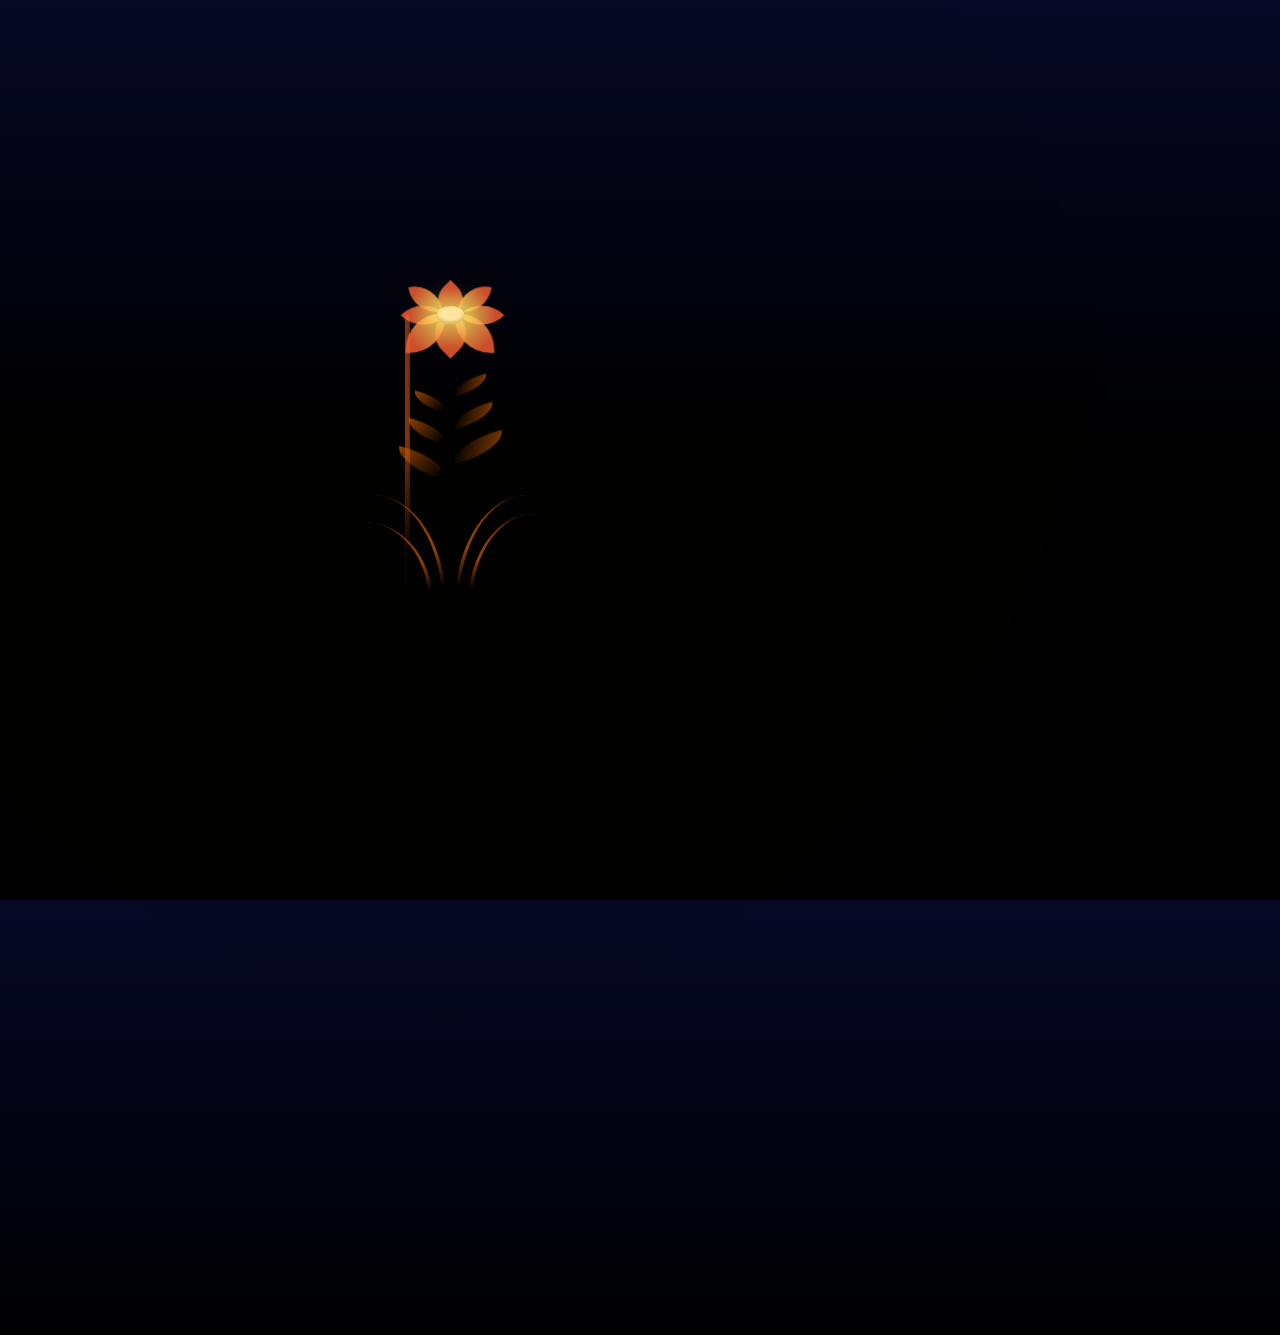
==== flower.html @ 3addbfbc "Music and Flower" ====
<!DOCTYPE html>
<html lang="en">

<head>
    <meta charset="UTF-8">
    <meta name="viewport" content="width=device-width, initial-scale=1.0">
    <title>A Bouquet For You</title>
    <link rel="stylesheet" href="Assets/css/flower.css">
</head>

<body>
    <div class="ground">
        <div class="flower-container"></div>
        <div class="flower-container"></div>
        <div class="flower-container"></div>
        <div class="flower-container"></div>
        <div class="flower-container"></div>
        <div class="flower-container"></div>
        <div class="flower-container"></div>
        <div class="flower-container"></div>
        <div class="flower-container"></div>
        <div class="flower-container"></div>
    </div>

    <script src="Assets/js/flower.js"></script>
</body>

</html>
---- Assets/css/flower.css ----
* {
    box-sizing: border-box;
}

body {
    background-image: linear-gradient(to bottom, #060825 0%, #000 50%);
    margin: 0;
    padding: 0;
    height: 100vh;
    align-content: center;
    justify-items: center;
    overflow: hidden;
}

.ground {
    width: 100vmin;
    aspect-ratio: 1.5;
    overflow: visible;
    position: relative;
    transform-origin: center center;
    transform: scale(2);
    animation: shrink 1.5s ease-in forwards 4s;
}

.flower-container {
    position: absolute;
    top: 50%;
    left: 50%;
    transform: translate(-50%, -50%);
    &:first-child {
        top: 50%;
        left: 50%;
    }

    &:nth-child(2) {
        top: 45%;
        left: 30%;
        width: 8%;
    }
    &:nth-child(3) {
        top: 45%;
        left: 70%;
        width: 8%;
    }
    &:nth-child(4) {
        top: 85%;
        left: 95%;
        width: 20%;
    }
    &:nth-child(5) {
        top: 130%;
        left: 30%;
        width: 30%;
    }
    &:nth-child(6) {
        top: 60%;
        left: 10%;
        width: 12%;
    }
    &:nth-child(7) {
        top: 20%;
        left: 15%;
        width: 6%;
    }

    &:nth-child(8) {
        top: 15%;
        left: 35%;
        width: 5%;
    }

    &:nth-child(9) {
        top: 26%;
        left: 85%;
        width: 7%;
    }

    &:nth-child(10) {
        top: 22%;
        left: 60%;
        width: 6.5%;
    }
}

.flower-container {
    width: 10%;
    aspect-ratio: 16;
    container-type: inline-size;
    filter: drop-shadow(0 0 25cqi #ffd85faa);
    justify-items: center;
    align-content: center;
    transform-origin: bottom center;
}

.flower-top {
    width: 50cqi;
    aspect-ratio: 1.5;
    position: relative;
    z-index: 1;
    position: absolute;
    bottom: 100%;
    left: 50%;
    transform: translate(-50%, 50%);
}

.flower-circle {
    width: 30cqi;
    aspect-ratio: 1.5;
    border-radius: 50%;
    background-color: #ffe4a0;
    box-shadow: inset 0px -3cqi 3cqi #aa7a0266;
    position: absolute;
    scale: 0;
    left: 50%;
    top: 50%;
    transform: translate(-50%, -50%);
    border-radius: 100% 100% 100% 100%/90% 90% 90% 90%;
    filter: drop-shadow(0 0 15cqi #ffd85f);
    transform-origin: top left;
}

.flower-petal {
    width: 80%;
    aspect-ratio: 1;
    background-color: #ffe4a0;
    background-image: linear-gradient(135deg, #ff6236 20%, #ffd85f 80%);
    position: absolute;
    opacity: 0;
}

.flower-petal__1 {
    bottom: 42%;
    right: 65%;
    border-radius: 0px 100% 5% 100%/0px 100% 5% 100%;
    transform: rotate(-10deg) scale(0.82);
}

.flower-petal__2 {
    bottom: 42%;
    left: 65%;
    border-radius: 0px 100% 5% 100%/0px 100% 5% 100%;
    transform: rotate(100deg) scale(0.82);
}

.flower-petal__3 {
    bottom: 40%;
    left: 10%;
    border-radius: 0px 100% 50% 100%/0px 100% 50% 100%;
    transform: rotate(45deg) scale(0.8);
}

.flower-petal__4 {
    top: -10%;
    left: 80%;
    border-radius: 0px 100% 0% 100%/0px 100% 0% 100%;
    transform: rotate(135deg) scale(0.9);
}

.flower-petal__5 {
    top: -10%;
    right: 70%;
    border-radius: 0px 100% 0% 100%/0px 100% 0% 100%;
    transform: rotate(315deg) scale(0.9);
}

.flower-petal__6 {
    top: 50%;
    right: 65%;
    border-radius: 0px 100% 10% 100%/0px 100% 5% 100%;
    transform: rotate(270deg) scale(1.1);
}

.flower-petal__7 {
    top: 50%;
    left: 65%;
    border-radius: 0px 100% 10% 100%/0px 100% 5% 100%;
    transform: rotate(180deg) scale(1.1);
}

.flower-petal__8 {
    top: 50%;
    left: 10%;
    border-radius: 0px 100% 50% 100%/0px 100% 30% 100%;
    transform: rotate(225deg) scale(1);
}

.flower-light {
    width: 3cqi;
    aspect-ratio: 1;
    position: absolute;
    border-radius: 50%;
    opacity: 0;

    &:nth-child(odd) {
        background-color: #ffe4a0;
        filter: blur(2cqi) drop-shadow(0 0 5cqi #ffd85f);
    }

    &:nth-child(even) {
        background-color: #ff6236;
        filter: blur(2cqi) drop-shadow(0 0 5cqi #ff6236);
    }
}

.flower-light__1 {
    top: 10%;
    left: 20%;
    scale: 0.8;
}
.flower-light__2 {
    top: 20%;
    left: 80%;
    scale: 1.2;
}
.flower-light__3 {
    top: 30%;
    left: 50%;
    scale: 1.5;
}
.flower-light__4 {
    top: 40%;
    left: 10%;
}
.flower-light__5 {
    top: 50%;
    left: 90%;
    scale: 2;
}
.flower-light__6 {
    top: 60%;
    left: 30%;
}
.flower-light__7 {
    top: 70%;
    left: 40%;
    scale: 0.5;
}
.flower-light__8 {
    top: 60%;
    left: 60%;
}

.flower-bottom {
    width: 6%;
    aspect-ratio: 0.02;
    left: 47%;
    top: 50%;
}

.flower-stem {
    width: 100%;
    height: 100%;
    transform: scaleY(0);
    background-image: linear-gradient(to left, rgba(0, 0, 0, 0.2), transparent, rgba(87, 42, 25, 0.2)),
                         linear-gradient(to top, transparent 10%, #da580099, #da580099);
    border-radius: 50px 50px 0 0;
    transform-origin: bottom center;
}

.flower-leaf {
    width: 40%;
    aspect-ratio: 2.5;
    position: absolute;
    scale: 0;
    opacity: 0;

    &:nth-child(even) {
        right: 55%;
        background-image: linear-gradient(120deg, #d86100aa 0%, #da580000 90%);
        border-radius: 0% 100% 0% 100%/0% 100% 0% 100%;
        transform-origin: bottom right;
    }

    &:nth-child(odd) {
        left: 55%;
        background-image: linear-gradient(300deg, #d86100aa 0%, #da580000 90%);
        border-radius: 100% 0% 100% 0%/100% 0% 100% 0%;
        transform-origin: bottom left;
    }
}

.flower-leaf__2 {
    top: 25%;
    transform: rotate(-15deg) scale(1);
}

.flower-leaf__1 {
    top: 31%;
    transform: rotate(15deg) scale(1);
}

.flower-leaf__4 {
    top: 37%;
    transform: rotate(-15deg) scale(1.2);
}

.flower-leaf__3 {
    top: 43%;
    transform: rotate(15deg) scale(1.2);
}

.flower-leaf__6 {
    top: 50%;
    transform: rotate(-15deg) scale(1.5);
}

.flower-leaf__5 {
    top: 56%;
    transform: rotate(15deg) scale(1.5);
}


.flower-grass {
    position: absolute;
    bottom: -20cqi;
    width: 80cqi;
    height: 120cqi;
    opacity: 0;
    scale: 0;
    mask-image: linear-gradient(to top, transparent 15%, #fff 50%);

    &:nth-child(odd) {
        right: 55%;
        border-top-right-radius: 100%;
        border-right: 5cqi solid #d86100aa;
        transform-origin: bottom right;
    }

    &:nth-child(even) {
        left: 55%;
        border-top-left-radius: 100%;
        border-left: 5cqi solid #d86100aa;
        transform-origin: bottom left;
    }
}

.flower-grass__3 {
    left: 70% !important;
    width: 75cqi;
    height: 100cqi;;
}

.flower-grass__4 {
    right: 70% !important;
    width: 75cqi;
    height: 90cqi;
}


.animate {
    &.flower-container {
        animation: flower-rotate 12s linear infinite;
    }

    .flower-circle {
        animation: grass-grow 0.25s ease-in forwards 3s;
    }

     .flower-petal {
        animation: petal-grow 0.5s ease-in forwards,
                    flower-rotate 3s linear infinite;
    }

   .flower-petal__3 {
        animation-delay: 3.2s;
    }
    .flower-petal__2 {
        animation-delay: 3.3s;
    }
    .flower-petal__4 {
        animation-delay: 3.4s;
    }
    .flower-petal__7 {
        animation-delay: 3.5s;
    }
    .flower-petal__8 {
        animation-delay: 3.6s;
    }
    .flower-petal__6 {
        animation-delay: 3.7s;
    }
    .flower-petal__5 {
        animation-delay: 3.8s;
    }
    .flower-petal__1 {
        animation-delay: 3.9s;
    }

    .flower-stem {
        animation: stem-grow 3s ease-in forwards;
    }
    
    .flower-grass {
        animation:  grass-grow 1s ease-in forwards 1.5s,
        flower-rotate 6s linear infinite;
    }
    
    .flower-leaf {
        animation: grass-grow 0.75s ease-in forwards, 
                    flower-rotate 6s linear infinite;
    }
    
    .flower-leaf__2 {
        animation-delay: 2s;
    }
    
    .flower-leaf__1 {
        animation-delay: 1.9s;
    }
    
    .flower-leaf__4 {
        animation-delay: 1.8s;
    }
    
    .flower-leaf__3 {
        animation-delay: 1.65s;
    }
    
    .flower-leaf__6 {
        animation-delay: 1.5s;
    }
    
    .flower-leaf__5 {
        animation-delay: 1.25s;
    }

    .flower-light {
        animation: light-float 5s ease-in-out infinite;
    }

    .flower-light__1 {
        animation-delay: 4.7s;
    }
    .flower-light__2 {
        animation-delay: 5.2s;
    }
    .flower-light__3 {
        animation-delay: 5.7s;
    }
    .flower-light__4 {
        animation-delay: 6.2s;
    }
    .flower-light__5 {
        animation-delay: 6.7s;
    }
    .flower-light__6 {
        animation-delay: 7.2s;
    }
    .flower-light__7 {
        animation-delay: 7.7s;
    }
    .flower-light__8 {
        animation-delay: 8.2s;
    }
}

@keyframes petal-grow {
    0% {
        scale: 0;
        opacity: 0.8;
    }
    50% {
        scale: 1;
        opacity: 0.8;
    }
    75% {
        scale: 1.1;
        opacity: 0.8;
    }
    90% {
        scale: 0.9;
        opacity: 0.8;
    }
    100% {
        scale: 1;
        opacity: 0.8;
    }
}


@keyframes grass-grow {
    100% {
        opacity: 1;
        scale: 1;
    }
}


@keyframes stem-grow {
    0% {
        border-radius: 10%;
    }

    100% {
        transform: scaleY(1);
    }
}

@keyframes flower-rotate {
    0%,100% {
        rotate: 0deg;
    }
    25% {
        rotate: 5deg;
    }
    75% {
        rotate: -5deg;
    }
}

@keyframes shrink {
    100% {
        transform: scale(1);
    }
}

@keyframes light-float {
    0% {
        opacity: 0;
        transform: translate(0, 0);
    }
    25% {
        opacity: 1;
        transform: translate(20cqi, -25cqi);
    }
    50% {
        opacity: 1;
        transform: translate(0, -50cqi);
    }
    75% {
        opacity: 1;
        transform: translate(-20cqi, -75cqi);
    }
    100% {
        opacity: 0;
        transform: translate(0, -100cqi);
    }
}
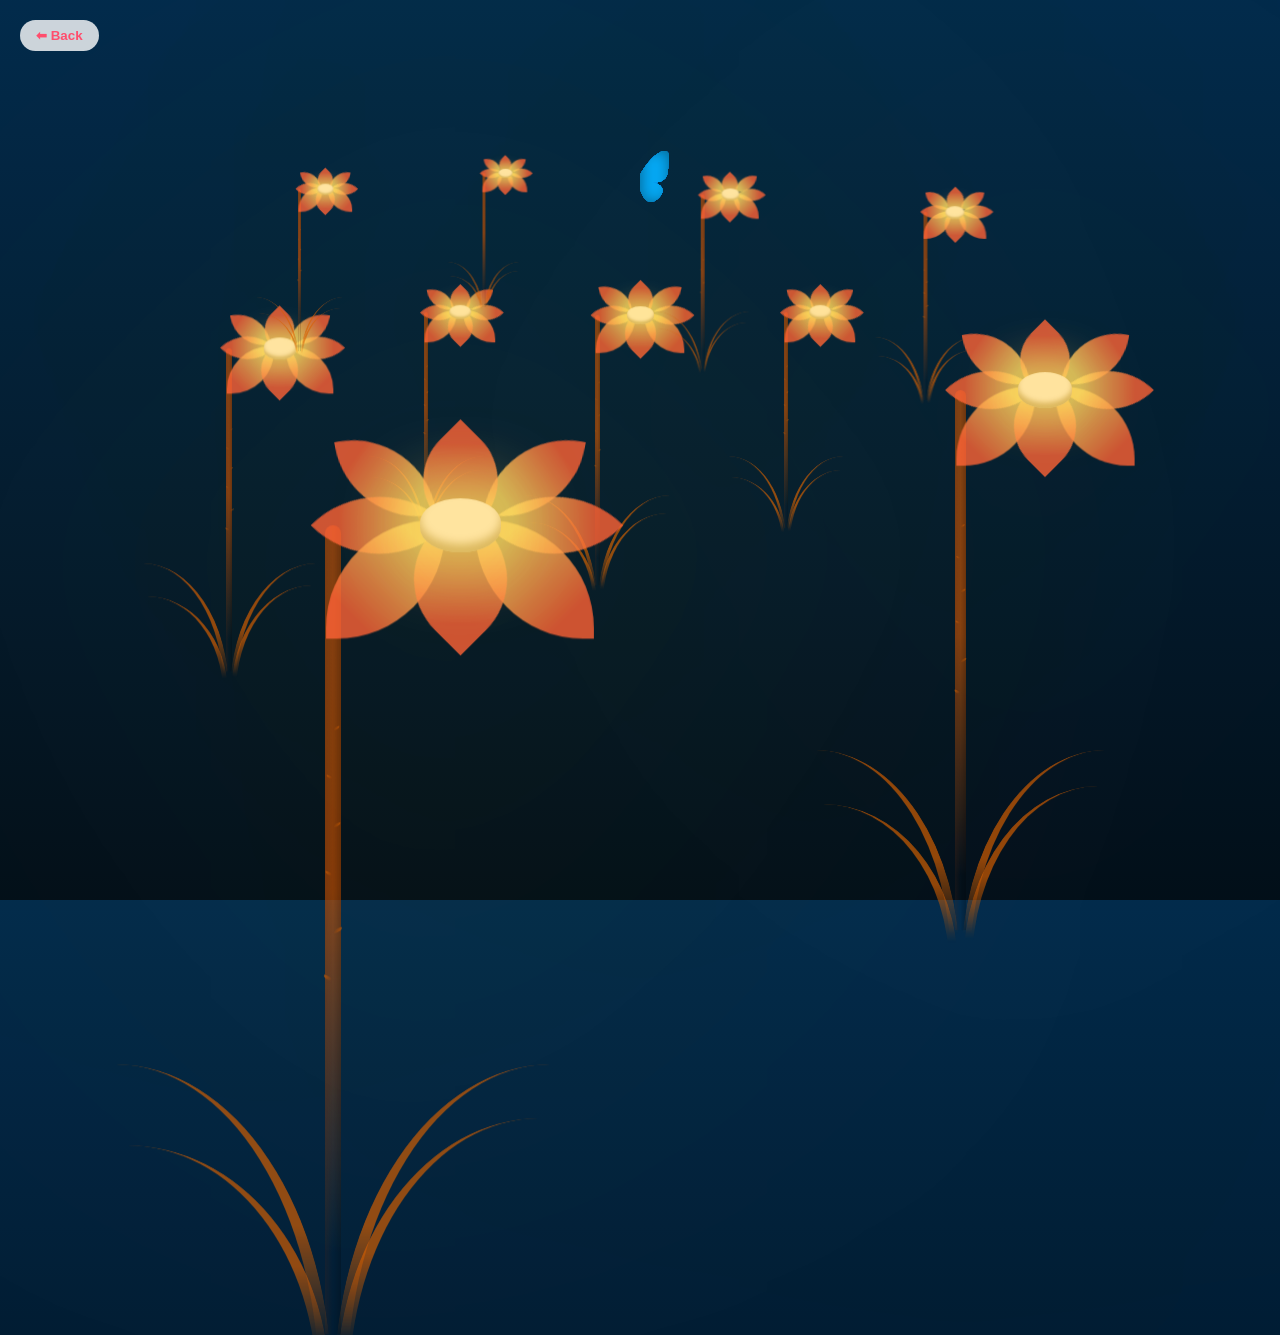
==== commit 19a5c940: "Flower with butterflies, love letter" ====
--- a/flower.html
+++ b/flower.html
@@ -6,9 +6,30 @@
     <meta name="viewport" content="width=device-width, initial-scale=1.0">
     <title>A Bouquet For You</title>
     <link rel="stylesheet" href="Assets/css/flower.css">
+    <link rel="stylesheet" href="Assets/css/butterfly.css">
 </head>
 
 <body>
+
+    <div class="back-btn-container">
+        <button onclick="location.href='index.html'" class="back-btn">⬅ Back</button>
+    </div>
+
+    <div class="scene">
+        <div class="butterfly" style="--random: 0.73428"></div>
+        <div class="butterfly" style="--random: 0.8213"></div>
+        <div class="butterfly" style="--random: 0.46092"></div>
+        <div class="butterfly" style="--random: 0.05981"></div>
+        <div class="butterfly" style="--random: 0.20235"></div>
+        <div class="butterfly" style="--random: 0.91763"></div>
+        <div class="butterfly" style="--random: 0.3448"></div>
+        <div class="butterfly" style="--random: 0.27659"></div>
+        <div class="butterfly" style="--random: 0.08087"></div>
+        <div class="butterfly" style="--random: 0.6667"></div>
+        <div class="butterfly" style="--random: 0.39124"></div>
+        <div class="butterfly" style="--random: 0.15907"></div>
+    </div>
+
     <div class="ground">
         <div class="flower-container"></div>
         <div class="flower-container"></div>
@@ -22,6 +43,8 @@
         <div class="flower-container"></div>
     </div>
 
+
+
     <script src="Assets/js/flower.js"></script>
 </body>
 
--- a/Assets/css/flower.css
+++ b/Assets/css/flower.css
@@ -535,4 +535,19 @@
         opacity: 0;
         transform: translate(0, -100cqi);
     }
-}+}
+
+/* Back Button styling */
+.back-btn-container {
+    position: absolute;
+    top: 20px; left: 20px;
+    z-index: 10;
+}
+.back-btn {
+    background-color: rgba(255, 255, 255, 0.8);
+    border: none; padding: 8px 16px;
+    border-radius: 20px; cursor: pointer;
+    font-weight: bold; color: #ff4d6d;
+    transition: background 0.3s;
+}
+.back-btn:hover { background-color: #fff; }
--- a/Assets/css/butterfly.css
+++ b/Assets/css/butterfly.css
@@ -0,0 +1,86 @@
+*,
+*::before,
+*::after {
+  padding: 0;
+  margin: 0;
+  box-sizing: border-box;
+}
+
+body {
+  background-color: hsl(207 100% 5%);
+  background-image: linear-gradient(hsl(207 100% 15%), hsl(207 100% 5%));
+  min-height: 100vh;
+  display: grid;
+  place-items: center;
+  perspective: 800px;
+  overflow: clip;
+
+  * {
+    transform-style: preserve-3d;
+  }
+}
+
+.scene {
+  position: relative;
+
+  * {
+    position: absolute;
+  }
+}
+
+.butterfly {
+  position: absolute;
+  animation: fly calc(12s + var(--random) * 6s) calc(var(--random) * -100s)
+    infinite linear;
+
+  &::before,
+  &::after {
+    box-shadow: 0 0 15px #0007 inset;
+    content: "";
+    position: absolute;
+    width: 30px;
+    height: 53px;
+    background-color: hsl(calc(197 + var(--random) * 20) 100% 50%);
+    clip-path: path(
+      "m0 24.949c 2.6262-5.4316 9.7782-15.554 16.428-20.546 4.798-3.6021 12.572-6.3892 12.572 2.4795 0 1.7712-1.0155 14.879-1.6111 17.007-2.0703 7.3984-9.6144 9.2854-16.325 8.1433 11.73 1.9964 14.714 8.6092 8.2697 15.222-12.239 12.559-17.591-3.1511-18.963-7.1766-.2514-.73797-.36904-1.0832-.37077-.78964z"
+    );
+    transform-origin: left;
+  }
+  &::before {
+    animation: flapB calc(0.2s + var(--random) * 0.1s) infinite alternate
+      ease-in-out;
+  }
+
+  &::after {
+    animation: flapA calc(0.2s + var(--random) * 0.1s) infinite alternate
+      ease-in-out;
+  }
+}
+
+@keyframes fly {
+  0% {
+    transform: rotateX(90deg) rotate(calc(var(--random) * 360deg))
+      translateX(200px) translateZ(-70vh);
+  }
+  100% {
+    transform: rotateX(90deg) rotate(calc(var(--random) * 360deg - 720deg))
+      translateX(200px) translateZ(70vh);
+  }
+}
+
+@keyframes flapB {
+  from {
+    rotate: y 15deg;
+  }
+  to {
+    rotate: y -30deg;
+  }
+}
+@keyframes flapA {
+  from {
+    rotate: y 165deg;
+  }
+  to {
+    rotate: y 210deg;
+  }
+}
